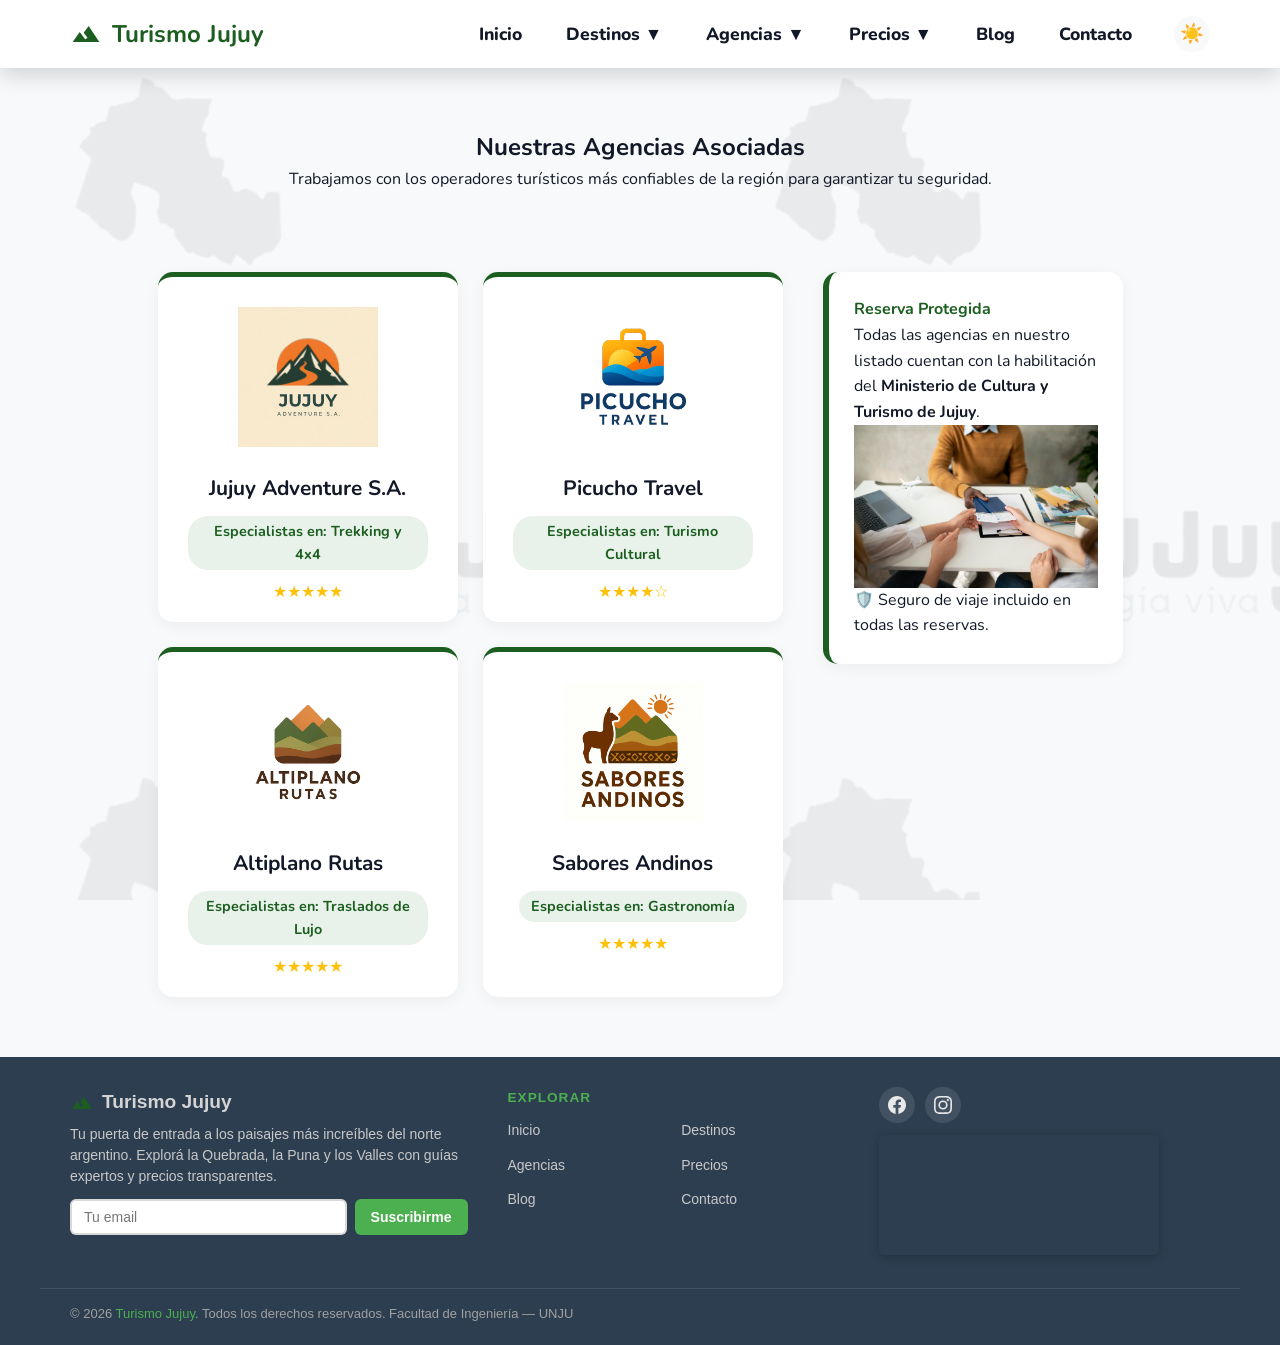
==== agencias.html @ 916a5b22 "Rutas de imagenes corregidas para compatibilidad" ====
<!DOCTYPE html>
<html lang="es">
<head>
    <meta charset="UTF-8">
    <meta name="viewport" content="width=device-width, initial-scale=1.0">
    <title>Turismo | Agencias Aliadas</title>
    <link rel="icon" href="/images/index/logo.png" type="image/png">
    <link rel="stylesheet" href="css/global.css">
    <link rel="stylesheet" href="css/header.css">
    <link rel="stylesheet" href="css/agencias.css"> 
    <link rel="stylesheet" href="css/footer.css">
</head>
<body id="agencias-page">
    <input type="checkbox" id="dark-mode-toggle" class="sr-only">
    <input type="checkbox" id="menu-toggle" class="sr-only menu-toggle-check">
    
    <header class="main-header">
        <div class="header-container">
            <a href="index.html" class="logo">
                <svg viewBox="0 0 24 24" class="logo-svg">
                    <path d="M14 6l-3.75 5 2.85 3.8-1.6 1.2C9.8 13.8 7.3 10.5 7.3 10.5L2 18h20L14 6z"/>
                </svg>
                Turismo Jujuy
            </a>

            <label for="menu-toggle" class="menu-btn" aria-label="Abrir menú">
                <span></span>
                <span></span>
                <span></span>
            </label>

            <nav class="main-nav">
                <ul class="nav-links">
                    <li><a href="index.html">Inicio</a></li>
                    <li class="has-dropdown">
                        <a href="destinos.html">Destinos <span class="arrow">▼</span></a>
                        <div class="mega-menu">
                            <div class="mega-column">
                                <h4>Regiones</h4>
                                <a href="destinos.html#quebrada">Quebrada de Humahuaca</a>
                                <a href="destinos.html#puna">La Puna</a>
                                <a href="destinos.html#yungas">Selva de las Yungas</a>
                                <a href="destinos.html#valles">Valles Templados</a>
                            </div>
                            <div class="mega-column">
                                <h4>Experiencias</h4>
                                <a href="#">Aventura Extrema</a>
                                <a href="#">Cultura y Tradición</a>
                                <a href="#">Gastronomía Local</a>
                            </div>
                            <div class="mega-column mega-img">
                                <a href="destinos.html" aria-label="Ver todos los destinos">
                                    <img src="images/index/purmamarca.webp" alt="Destino destacado: Purmamarca" style="border-radius: var(--radio-chico); width: 100%; height: 140px; object-fit: cover; transition: transform 0.3s ease;">
                                </a>
                            </div>
                        </div>
                    </li>
                    <li class="has-dropdown">
                        <a href="agencias.html">Agencias <span class="arrow">▼</span></a>
                        <div class="mega-menu mega-menu-small">
                            <div class="mega-column"><h4>Por Tipo</h4><a href="agencias.html">Aventura</a><a href="agencias.html">Cultural</a><a href="agencias.html">Gastronómico</a></div>
                            <div class="mega-column"><h4>Servicios</h4><a href="agencias.html">Excursiones</a><a href="agencias.html">Viajes Privados</a><a href="agencias.html">Paquetes</a></div>
                        </div>
                    </li>
                    <li class="has-dropdown">
                        <a href="precios.html">Precios <span class="arrow">▼</span></a>
                        <div class="mega-menu mega-menu-small">
                            <div class="mega-column"><h4>Regiones</h4><a href="precios.html">Quebrada</a><a href="precios.html">Puna</a><a href="precios.html">Yungas</a></div>
                            <div class="mega-column"><h4>Planes</h4><a href="precios.html">Individual</a><a href="precios.html">Grupal</a><a href="precios.html">Premium</a></div>
                        </div>
                    </li>
                    <li><a href="blog.html">Blog</a></li>
                    <li><a href="contacto.html">Contacto</a></li>
                </ul>
                
                <div class="nav-actions">
                    <label for="dark-mode-toggle" class="theme-toggle" aria-label="Cambiar tema oscuro/claro">
                        <span class="icon-sun">☀️</span>
                        <span class="icon-moon">🌙</span>
                    </label>
                </div>
            </nav>
        </div>
    </header>

    <main>
        <section id="intro-agencias">
            <h1>Nuestras Agencias Asociadas</h1>
            <p>Trabajamos con los operadores turísticos más confiables de la región para garantizar tu seguridad.</p>
        </section>

        <section id="directorio-agencias">
            <article class="partner-card">
                <div class="partner-card-inner">
                    <div class="partner-card-front">
                        <div class="partner-logo">
                            <img src="images/agencias/jujuy-adventure.svg" alt="Logo Jujuy Adventure">
                        </div>
                        <div class="partner-info">
                            <h3>Jujuy Adventure S.A.</h3>
                            <p class="specialty">Especialistas en: Trekking y 4x4</p>
                            <div class="rating-estrellas">
                                <span style="--i:1">★</span><span style="--i:2">★</span><span style="--i:3">★</span><span style="--i:4">★</span><span style="--i:5">★</span>
                            </div>
                        </div>
                    </div>
                    <div class="partner-card-back">
                        <h4>Más Detalles</h4>
                        <p>Líderes en expediciones a las Salinas Grandes y el Hornocal con guías expertos.</p>
                        <a href="#" class="boton-detalle">Contactar</a>
                    </div>
                </div>
            </article>

            <article class="partner-card">
                <div class="partner-card-inner">
                    <div class="partner-card-front">
                        <div class="partner-logo">
                            <img src="images/agencias/Picucho-travel.svg" alt="Logo Puna Travel">
                        </div>
                        <div class="partner-info">
                            <h3>Picucho Travel</h3>
                            <p class="specialty">Especialistas en: Turismo Cultural</p>
                            <div class="rating-estrellas">
                                <span style="--i:1">★</span><span style="--i:2">★</span><span style="--i:3">★</span><span style="--i:4">★</span><span style="--i:5">☆</span>
                            </div>
                        </div>
                    </div>
                    <div class="partner-card-back">
                        <h4>Más Detalles</h4>
                        <p>Expertos en recorridos históricos y vivenciales por los pueblos de la Quebrada.</p>
                        <a href="#" class="boton-detalle">Contactar</a>
                    </div>
                </div>
            </article>

            <article class="partner-card">
                <div class="partner-card-inner">
                    <div class="partner-card-front">
                        <div class="partner-logo">
                            <img src="images/agencias/altiplano-rutas.svg" alt="Logo Altiplano Rutas">
                        </div>
                        <div class="partner-info">
                            <h3>Altiplano Rutas</h3>
                            <p class="specialty">Especialistas en: Traslados de Lujo</p>
                            <div class="rating-estrellas">
                                <span style="--i:1">★</span><span style="--i:2">★</span><span style="--i:3">★</span><span style="--i:4">★</span><span style="--i:5">★</span>
                            </div>
                        </div>
                    </div>
                    <div class="partner-card-back">
                        <h4>Más Detalles</h4>
                        <p>Confort y máxima seguridad para viajes de larga distancia y servicios privados.</p>
                        <a href="#" class="boton-detalle">Contactar</a>
                    </div>
                </div>
            </article>

            <article class="partner-card">
                <div class="partner-card-inner">
                    <div class="partner-card-front">
                        <div class="partner-logo">
                            <img src="images/agencias/sabores-andinos.svg" alt="Logo Sabores Andinos">
                        </div>
                        <div class="partner-info">
                            <h3>Sabores Andinos</h3>
                            <p class="specialty">Especialistas en: Gastronomía</p>
                            <div class="rating-estrellas">
                                <span style="--i:1">★</span><span style="--i:2">★</span><span style="--i:3">★</span><span style="--i:4">★</span><span style="--i:5">★</span>
                            </div>
                        </div>
                    </div>
                    <div class="partner-card-back">
                        <h4>Más Detalles</h4>
                        <p>Rutas del vino a gran altura y clases de cocina regional en el corazón de Tilcara.</p>
                        <a href="#" class="boton-detalle">Contactar</a>
                    </div>
                </div>
            </article>
        </section>

        <aside class="garantia-box">
            <h4>Reserva Protegida</h4>
            <p>Todas las agencias en nuestro listado cuentan con la habilitación del <strong>Ministerio de Cultura y Turismo de Jujuy</strong>.</p>
            <img src="images/agencias/seguro.jpg" alt="Seguridad">
            <p>🛡️ Seguro de viaje incluido en todas las reservas.</p>
        </aside>
    </main>

    <footer class="footer-global">
        <div class="footer-container">
            <div class="footer-info">
                <h3 style="display:flex; align-items:center; gap:8px;">
                    <svg viewBox="0 0 24 24" width="24" height="24" style="fill: var(--verde-unju);">
                        <path d="M14 6l-3.75 5 2.85 3.8-1.6 1.2C9.8 13.8 7.3 10.5 7.3 10.5L2 18h20L14 6z" />
                    </svg>
                    Turismo Jujuy
                </h3>
                <p>Tu puerta de entrada a los paisajes más increíbles del norte argentino. Explorá la Quebrada, la Puna y los Valles con guías expertos y precios transparentes.</p>
                <form class="newsletter-form footer-compact-newsletter" action="#" method="post">
                    <input class="footer-compact-input" type="email" placeholder="Tu email" required aria-label="Email para newsletter">
                    <button class="footer-compact-btn" type="submit">Suscribirme</button>
                </form>
            </div>

            <nav class="footer-nav" aria-label="Navegación del footer">
                <h3>Explorar</h3>
                <ul class="footer-compact-links">
                    <li><a href="index.html">Inicio</a></li>
                    <li><a href="destinos.html">Destinos</a></li>
                    <li><a href="agencias.html">Agencias</a></li>
                    <li><a href="precios.html">Precios</a></li>
                    <li><a href="blog.html">Blog</a></li>
                    <li><a href="contacto.html">Contacto</a></li>
                </ul>
            </nav>

            <div class="footer-social">
                <div class="social-links">
                    <a href="#" aria-label="Facebook">
                        <svg viewBox="0 0 24 24" xmlns="http://www.w3.org/2000/svg"><path d="M24 12.073c0-6.627-5.373-12-12-12s-12 5.373-12 12c0 5.99 4.388 10.954 10.125 11.854v-8.385H7.078v-3.47h3.047V9.43c0-3.007 1.792-4.669 4.533-4.669 1.312 0 2.686.235 2.686.235v2.953H15.83c-1.491 0-1.956.925-1.956 1.874v2.25h3.328l-.532 3.47h-2.796v8.385C19.612 23.027 24 18.062 24 12.073z"/></svg>
                    </a>
                    <a href="#" aria-label="Instagram">
                        <svg viewBox="0 0 24 24" xmlns="http://www.w3.org/2000/svg"><path d="M12 2.163c3.204 0 3.584.012 4.85.07 3.252.148 4.771 1.691 4.919 4.919.058 1.265.069 1.645.069 4.849 0 3.205-.012 3.584-.069 4.849-.149 3.225-1.664 4.771-4.919 4.919-1.266.058-1.644.07-4.85.07-3.204 0-3.584-.012-4.849-.07-3.26-.149-4.771-1.699-4.919-4.92-.058-1.265-.07-1.644-.07-4.849 0-3.204.013-3.583.07-4.849.149-3.227 1.664-4.771 4.919-4.919 1.266-.057 1.645-.069 4.849-.069zM12 0C8.741 0 8.333.014 7.053.072 2.695.272.273 2.69.073 7.052.014 8.333 0 8.741 0 12c0 3.259.014 3.668.072 4.948.2 4.358 2.618 6.78 6.98 6.98C8.333 23.986 8.741 24 12 24c3.259 0 3.668-.014 4.948-.072 4.354-.2 6.782-2.618 6.979-6.98.059-1.28.073-1.689.073-4.948 0-3.259-.014-3.667-.072-4.947-.196-4.354-2.617-6.78-6.979-6.98C15.668.014 15.259 0 12 0zm0 5.838a6.162 6.162 0 100 12.324 6.162 6.162 0 000-12.324zM12 16a4 4 0 110-8 4 4 0 010 8zm6.406-11.845a1.44 1.44 0 100 2.881 1.44 1.44 0 000-2.881z"/></svg>
                    </a>
                </div>
                <div class="mapa-google">
                    <iframe src="https://www.google.com/maps/embed?pb=!1m18!1m12!1m3!1d3639.22791650303!2d-65.3082!3d-24.1833!2m3!1f0!2f0!3f0!3m2!1i1024!2i768!4f13.1!3m3!1m2!1s0x0%3A0x0!2zMjTCsDExJzAwLjAiUyA2NcKwMTgnMjkuNSJX!5e0!3m2!1ses!2sar!4v1650000000000" width="280" height="120" style="border:0;" allowfullscreen="" loading="lazy" title="Ubicación Turismo Jujuy"></iframe>
                </div>
            </div>
        </div>

        <div class="footer-bottom">
            <p>© 2026 <a href="index.html">Turismo Jujuy</a>. Todos los derechos reservados. Facultad de Ingeniería — UNJU</p>
        </div>
    </footer>
</body>
</html>
---- css/global.css ----
/* =============================================
   TURISMO TP — global.css
   Reset + Variables CSS + Dark Mode
   ============================================= */

@import url('https://fonts.googleapis.com/css2?family=Nunito:wght@400;600;700;800&display=swap');

/* ---------- RESET CSS ---------- */
*,
*::before,
*::after {
    box-sizing: border-box;
    margin: 0;
    padding: 0;
}

html {
    scroll-behavior: smooth;
}
/*CSS IMAGEN FONDO*/
body::before {
    content: "";
    position: fixed;
    top: 0; left: 0; width: 100%; height: 100%;
    z-index: -1;
    background-image: url('../images/index/fondo.png'); 
    background-repeat: repeat;
    background-size: 700px;
    opacity: 0.3;
    pointer-events: none;
}

body {
    font-family: 'Nunito', 'Segoe UI', Tahoma, Geneva, Verdana, sans-serif;
    font-size: 16px;
    background-color: var(--color-fondo);
    color: var(--color-texto-principal);
    line-height: 1.6;
    -webkit-font-smoothing: antialiased;
    -moz-osx-font-smoothing: grayscale;

    display: flex;
    flex-direction: column;
    min-height: 100vh;
}

body:has(#dark-mode-toggle:checked) {
    --color-fondo: #1a1a2e;
    --color-texto-principal: #e8e8e8;
    --color-blanco: #16213e;
    --verde-unju: #4caf50;
    --blanco: #16213e; /* Forzamos el alias aquí también */
}

main {
    flex: 1;
}

img,
video {
    max-width: 100%;
    height: auto;
    display: block;
}

ul,
ol {
    list-style: none;
}

a {
    text-decoration: none;
    color: inherit;
}

button {
    border: none;
    background: none;
    cursor: pointer;
    font-family: inherit;
}

input,
textarea,
select {
    font-family: inherit;
}

/* ---------- VARIABLES CSS (LIGHT MODE) ---------- */
:root {
    /* Colores principales */
    --color-primario: #1b5e20;
    --color-primario-hover: #2e7d32;
    --color-secundario: #4caf50;
    --color-fondo: #f8f9fa;
    --color-texto-principal: #111827;
    --color-blanco: #ffffff;

    /* Aliases de compatibilidad con código existente */
    --verde-unju: var(--color-primario);
    --verde-hover: var(--color-primario-hover);
    --verde-claro: var(--color-secundario);
    --gris-fondo: var(--color-fondo);
    --blanco: var(--color-blanco);
    --footer-bg: #2c3e50;
    --footer-texto: #e8e8e8;
    --footer-texto-suave: #c8c8c8;
    --footer-titulo: #d4d4d4;
    --footer-muted: #a0a0a0;
    --footer-placeholder: #777;

    /* Sombras y efectos reutilizables */
    --sombra: 0 8px 20px rgba(0, 0, 0, 0.15);
    --sombra-hover: 0 12px 30px rgba(0, 0, 0, 0.2);
    --sombra-input: 0 4px 15px rgba(0, 0, 0, 0.1);

    /* Espaciado base */
    --espaciado-chico: 10px;
    --espaciado-medio: 20px;
    --espaciado-grande: 40px;
    --espaciado-xl: 60px;

    /* Bordes redondeados */
    --radio-chico: 6px;
    --radio-medio: 12px;
    --radio-grande: 15px;

    /* Transiciones */
    --transicion: 0.3s ease;
    --transicion-rapida: 0.2s ease;

    /* Tamaños de fuente */
    --fs-small: 0.875rem;
    --fs-base: 1rem;
    --fs-h3: 1.1rem;
    --fs-h2: 1.5rem;
    --fs-h1: 2rem;
}

/* ---------- CLASE DARK-THEME ---------- */
/* ---------- LÓGICA DE MODO OSCURO (VINCULADA AL CHECKBOX) ---------- */
body:has(#dark-mode-toggle:checked) {
    --color-fondo: #1a1a2e;
    --color-texto-principal: #e8e8e8;
    --color-blanco: #16213e;
    --color-primario: #4caf50;
    --color-primario-hover: #66bb6a;
    /* Actualizamos los aliases para que agencias.css los use */
    --blanco: var(--color-blanco);
    --verde-unju: var(--color-primario);
    --gris-fondo: var(--color-fondo);
}

/* ---------- UTILIDADES GLOBALES ---------- */
.sr-only {
    position: absolute;
    width: 1px;
    height: 1px;
    padding: 0;
    margin: -1px;
    overflow: hidden;
    clip: rect(0, 0, 0, 0);
    white-space: nowrap;
    border: 0;
}

/* Focus visible para accesibilidad */
*:focus-visible {
    outline: 3px solid var(--color-secundario);
    outline-offset: 2px;
}

/* Placeholder global */
::placeholder {
    color: #999;
    opacity: 1;
}
---- css/header.css ----
/* =============================================
   TURISMO TP — header.css
   Mega-Menú, Modo Oscuro CSS-only y Navegación
   ============================================= */

.main-header {
    background-color: var(--blanco);
    box-shadow: var(--sombra);
    position: sticky;
    top: 0;
    z-index: 1000;
    transition: background-color var(--transicion), color var(--transicion);
}

.header-container {
    max-width: 1200px;
    margin: 0 auto;
    padding: 15px 30px;
    display: flex;
    justify-content: space-between;
    align-items: center;
}

.logo {
    display: flex;
    align-items: center;
    gap: 10px;
    font-size: 1.5rem;
    font-weight: bold;
    color: var(--verde-unju);
    text-decoration: none;
}

.logo-svg {
    width: 32px;
    height: 32px;
    fill: var(--verde-unju);
    transition: transform 0.3s ease;
}

/* Transición SVG requerida por consigna */
.logo:hover .logo-svg {
    transform: rotate(15deg) scale(1.1); 
}

.main-nav {
    display: flex;
    align-items: center;
    gap: 30px;
}

.nav-links {
    display: flex;
    gap: 20px;
    align-items: center;
    margin: 0;
    padding: 0;
    list-style: none;
}

.nav-links li {
    position: relative;
}

.nav-links a {
    text-decoration: none;
    font-weight: 800; /* Extra bold para Nunito */
    font-size: 1.1rem; /* Más grande */
    padding: 8px 12px;
    border-radius: var(--radio-chico);
    transition: color 0.3s, background-color 0.3s;
    color: var(--color-texto-principal);
}

.nav-links a:hover {
    background-color: var(--gris-fondo);
    color: var(--verde-unju);
}

/* ================= MEGA MENU (CSS ONLY) ================= */
.has-dropdown:hover .mega-menu {
    opacity: 1;
    visibility: visible;
    transform: translateY(0);
}

.mega-menu {
    position: absolute;
    top: 100%;
    left: -100px;
    width: 500px;
    background: var(--blanco);
    box-shadow: 0 10px 30px rgba(0,0,0,0.1);
    border-radius: var(--radio-medio);
    padding: 25px;
    display: grid;
    grid-template-columns: 1fr 1fr 1.2fr;
    gap: 20px;
    opacity: 0;
    visibility: hidden;
    transform: translateY(15px);
    transition: all 0.3s ease;
    z-index: 1100;
}

.mega-column h4 {
    color: var(--verde-unju);
    margin-bottom: 12px;
    font-size: 1rem;
    border-bottom: 2px solid var(--verde-claro);
    padding-bottom: 5px;
    margin-top: 0;
}

.mega-column a {
    display: block;
    padding: 8px 0;
    font-size: 0.9rem;
    border-radius: 0;
    color: var(--color-texto-principal);
    font-weight: 500;
}

.mega-column a:hover {
    background: transparent;
    color: var(--verde-unju);
    padding-left: 8px; /* Micro animación en enlace (Consigna) */
}

.mega-img img {
    border-radius: var(--radio-chico);
    width: 100%;
    height: 100%;
    object-fit: cover;
    box-shadow: 0 4px 10px rgba(0,0,0,0.1);
}

/* Mega menú más chico para Agencias y Precios */
.mega-menu-small {
    width: 340px;
    grid-template-columns: 1fr 1fr;
    left: -50px;
}

/* ================= DARK MODE TOGGLE (CSS ONLY) ================= */
.theme-toggle {
    cursor: pointer;
    font-size: 1.2rem;
    padding: 5px;
    border-radius: 50%;
    background: var(--gris-fondo);
    display: inline-flex;
    justify-content: center;
    align-items: center;
    width: 36px; 
    height: 36px;
    user-select: none;
    transition: transform var(--transicion-rapida);
}

.theme-toggle:hover {
    transform: scale(1.1);
}

/* Lógica de cambio de ícono interactivo puramente con CSS */
.icon-moon { display: none; }

/* El truco mágico: Si el checkbox oculto arriba del body está marcado, aplicamos estilos a TODO el documento */
:root:has(#dark-mode-toggle:checked) .icon-sun { display: none; }
:root:has(#dark-mode-toggle:checked) .icon-moon { display: inline; }

/* Reglas Globales de Modo Oscuro activadas por checkbox (Sin JS) */
:root:has(#dark-mode-toggle:checked) {
    --color-fondo: #1a1a2e;
    --color-texto-principal: #e8e8e8;
    --color-blanco: #16213e;
    --color-primario: #2e7d32;
    --color-primario-hover: #4caf50;
    --verde-unju: #2e7d32;
    --verde-claro: #4caf50;
    --gris-fondo: #16213e;
    --footer-bg: #0f0f23;
    --footer-texto: #d0d0d0;
    --footer-texto-suave: #b0b0b0;
    --footer-titulo: #c0c0c0;
    --footer-muted: #888;
    --footer-placeholder: #666;
}

:root:has(#dark-mode-toggle:checked) body {
    background-color: var(--color-fondo);
    color: var(--color-texto-principal);
}

/* ================= HAMBURGUER MENU MOBILE (CSS ONLY) ================= */
.menu-btn {
    display: none;
    flex-direction: column;
    gap: 5px;
    cursor: pointer;
    padding: 10px;
}

.menu-btn span {
    width: 25px;
    height: 3px;
    background: var(--verde-unju);
    transition: 0.3s;
}

@media (max-width: 900px) {
    .menu-btn { display: flex; }
    
    .main-nav {
        position: absolute;
        top: 100%;
        left: 0;
        width: 100%;
        background: var(--blanco);
        flex-direction: column;
        align-items: flex-start;
        padding: 0;
        max-height: 0; /* Oculto con height 0 */
        overflow: hidden;
        transition: max-height 0.4s ease;
        box-shadow: var(--sombra);
    }
    
    /* Toggle Mobile interactivo (CSS ONLY) */
    .menu-toggle-check:checked ~ .main-header .main-nav {
        max-height: 800px;
        padding: 20px;
    }
    
    .nav-links {
        flex-direction: column;
        align-items: flex-start;
        width: 100%;
        gap: 10px;
    }
    
    .nav-links li { width: 100%; }
    
    .mega-menu {
        position: static;
        width: 100%;
        grid-template-columns: 1fr;
        opacity: 1; visibility: visible;
        transform: none; box-shadow: none;
        display: none;
    }
    
    .has-dropdown:hover .mega-menu {
        display: grid;
    }
    
    /* Animación del ícono hamburguesa (CSS ONLY) */
    .menu-toggle-check:checked ~ .main-header .menu-btn span:nth-child(1) { transform: translateY(8px) rotate(45deg); }
    .menu-toggle-check:checked ~ .main-header .menu-btn span:nth-child(2) { opacity: 0; }
    .menu-toggle-check:checked ~ .main-header .menu-btn span:nth-child(3) { transform: translateY(-8px) rotate(-45deg); }
}
---- css/agencias.css ----
/* --- Estructura Principal --- */
main {
    max-width: 1200px;
    margin: 40px auto;
    padding: 20px;
    display: grid;
    grid-template-columns: 1fr 300px; 
    gap: 40px;
    align-items: start;
}

#intro-agencias {
    grid-column: 1 / -1; 
    text-align: center;
    margin-bottom: 40px;
}

#intro-agencias h2 {
    color: var(--verde-unju);
    font-size: 2.2rem;
    margin-bottom: 10px;
}

#directorio-agencias {
    display: grid;
    grid-template-columns: repeat(2, 1fr); 
    gap: 25px;
}

/* --- Tarjetas con Flip --- */
.partner-card {
    background: transparent;
    perspective: 1000px;
    height: 350px;
    width: 300px; /* Ajustado para que no se comprima */
    border: none;
    position: relative;
}

.partner-card-inner {
    position: relative;
    width: 100%;
    height: 100%;
    transition: transform 0.6s cubic-bezier(0.175, 0.885, 0.32, 1.275);
    transform-style: preserve-3d;
}

.partner-card:hover .partner-card-inner {
    transform: rotateY(180deg);
}

.partner-card-front, .partner-card-back {
    position: absolute;
    width: 100%;
    height: 100%;
    -webkit-backface-visibility: hidden;
    backface-visibility: hidden;
    border-radius: 15px;
    padding: 30px;
    display: flex;
    flex-direction: column;
    align-items: center;
    text-align: center;
    box-shadow: 0 4px 15px rgba(0,0,0,0.05);
}

.partner-card-front {
    background: var(--blanco);
    border-top: 5px solid var(--verde-unju);
    color: var(--color-texto-principal);
}

.partner-card-back {
    background: var(--verde-unju);
    color: white;
    transform: rotateY(180deg);
    justify-content: center;
}

.partner-logo img {
    max-width: 140px;
    height: auto;
    margin-bottom: 15px;
}

.partner-info h3 {
    margin: 10px 0;
    font-size: 1.3rem;
    color: var(--color-texto-principal); /* Variable en lugar de #222 */
}

.specialty {
    color: var(--verde-unju);
    font-weight: bold;
    font-size: 0.9rem;
    background: rgba(46, 125, 50, 0.1); /* Fondo dinámico */
    padding: 4px 12px;
    border-radius: 20px;
    margin-bottom: 10px;
}

.rating-estrellas {
    color: #ffc107;
    margin-bottom: 15px;
}

.partner-info p:last-child {
    font-size: 0.9rem;
    color: var(--color-texto-principal); /* Variable en lugar de #666 */
    opacity: 0.8;
}

/* --- Aside (Reserva Protegida) --- */
.garantia-box {
    background: var(--blanco);
    color: var(--color-texto-principal);
    padding: 25px;
    border-radius: 15px;
    box-shadow: 0 4px 15px rgba(0,0,0,0.05);
    border-left: 6px solid var(--verde-unju);
}

.garantia-box h4 {
    color: var(--verde-unju);
}

.garantia-box p {
    color: inherit; /* Hereda de la caja */
}

/* --- Botón Contactar --- */
.boton-detalle {
    background: #ffffff;
    color: var(--color-primario);
    padding: 12px 28px;
    border-radius: 50px;
    font-weight: 800;
    box-shadow: 0 4px 15px rgba(0, 0, 0, 0.2);
}

/* --- Responsivo --- */
@media (max-width: 950px) {
    main { grid-template-columns: 1fr; }
    #directorio-agencias { grid-template-columns: repeat(2, 1fr); }
}

@media (max-width: 650px) {
    #directorio-agencias { grid-template-columns: 1fr; }
    .partner-card { height: 320px; }
}
---- css/footer.css ----
/* =============================================
   TURISMO TP — footer.css
   Rediseño COMPACTO horizontal
   ============================================= */

/* ---------- FOOTER GLOBAL (COMPACTO) ---------- */
.footer-global {
    background-color: var(--footer-bg);
    color: var(--footer-texto);
    padding: 30px 0 20px;
    font-family: 'Segoe UI', sans-serif;
    box-sizing: border-box;
    width: 100%;
}

.footer-global p,
.footer-global span,
.footer-global li {
    color: var(--footer-texto);
    font-size: 14px;
}

.footer-global a {
    color: var(--footer-texto);
    font-size: 14px;
    transition: color var(--transicion-rapida);
}

.footer-global a:hover {
    color: var(--color-secundario);
}

.footer-container {
    max-width: 1200px;
    margin: 0 auto;
    padding: 0 30px;
    display: grid;
    grid-template-columns: 1.2fr 1fr 1fr;
    gap: 40px;
    align-items: start;
}

/* ---------- COLUMNA 1: INFO + NEWSLETTER ---------- */
.footer-info h3 {
    font-size: 1.2rem;
    margin-bottom: 6px;
    color: var(--footer-titulo);
}

.footer-info p {
    font-size: 14px;
    line-height: 1.5;
    margin-bottom: 12px;
    color: var(--footer-texto-suave);
}

/* Newsletter INLINE - compacta */
.footer-compact-newsletter {
    display: flex;
    flex-direction: row;
    gap: 8px;
    flex-wrap: nowrap;
}

.footer-compact-input {
    flex: 1;
    min-width: 0;
    padding: 8px 12px;
    border: 2px solid rgba(0, 0, 0, 0.15);
    border-radius: var(--radio-chico);
    background-color: #ffffff;
    color: #1a1a2e;
    font-size: 14px;
    font-family: inherit;
    transition: border-color var(--transicion), box-shadow var(--transicion);
    box-sizing: border-box;
}

.footer-compact-input::placeholder {
    color: var(--footer-placeholder);
}

.footer-compact-input:focus {
    outline: none;
    border-color: var(--color-secundario);
    box-shadow: 0 0 0 2px rgba(76, 175, 80, 0.2);
}

.footer-compact-btn {
    padding: 8px 16px;
    background-color: var(--color-secundario);
    color: var(--color-blanco);
    border: none;
    border-radius: var(--radio-chico);
    font-weight: bold;
    font-size: 14px;
    font-family: inherit;
    cursor: pointer;
    white-space: nowrap;
    transition: background-color var(--transicion-rapida), transform var(--transicion-rapida);
}

.footer-compact-btn:hover {
    background-color: var(--color-primario-hover);
    transform: translateY(-1px);
}

.footer-compact-btn:active {
    transform: translateY(0);
}

/* ---------- COLUMNA 2: NAVEGACIÓN (2 SUB-COLUMNAS) ---------- */
.footer-nav h3,
.footer-social h3 {
    font-size: 0.85rem;
    margin-bottom: 10px;
    color: var(--color-secundario);
    text-transform: uppercase;
    letter-spacing: 1px;
}

.footer-compact-links {
    display: grid;
    grid-template-columns: 1fr 1fr;
    gap: 6px 16px;
    list-style: none;
    padding: 0;
    margin: 0;
}

.footer-compact-links li {
    margin-bottom: 6px;
}

.footer-compact-links li a {
    color: var(--footer-texto-suave);
    font-size: 14px;
    transition: color var(--transicion-rapida);
    display: inline-block;
}

.footer-compact-links li a:hover {
    color: var(--color-secundario);
}

/* ---------- COLUMNA 3: REDES + MAPA (COMPACTO) ---------- */
.footer-social {
    display: flex;
    flex-direction: column;
    gap: 12px;
}

.social-links {
    display: flex;
    gap: 10px;
    align-items: center;
}

.social-links a {
    display: flex;
    align-items: center;
    justify-content: center;
    width: 36px;
    height: 36px;
    background: rgba(255, 255, 255, 0.1);
    border-radius: 50%;
    transition: background var(--transicion), transform 0.2s;
}

.social-links a:hover {
    background: var(--color-secundario);
    transform: translateY(-2px);
}

.social-links svg {
    width: 18px;
    height: 18px;
    fill: var(--footer-texto);
    transition: fill var(--transicion-rapida);
}

.social-links a:hover svg {
    fill: var(--footer-texto);
}

.mapa-google iframe {
    width: 100%;
    max-width: 280px;
    height: 120px;
    border-radius: 6px;
    border: 2px solid rgba(255, 255, 255, 0.15);
    box-shadow: 0 2px 10px rgba(0, 0, 0, 0.2);
}

/* ---------- FOOTER BOTTOM (COMPACTO) ---------- */
.footer-bottom {
    max-width: 1200px;
    margin: 25px auto 0;
    padding: 15px 30px 0;
    border-top: 1px solid rgba(255, 255, 255, 0.1);
    display: flex;
    justify-content: space-between;
    align-items: center;
    flex-wrap: wrap;
    gap: 10px;
}

.footer-bottom p {
    font-size: 13px;
    color: var(--footer-muted);
    margin: 0;
}

.footer-bottom a {
    font-size: 13px;
    color: var(--color-secundario);
    text-decoration: none;
}

.footer-bottom a:hover {
    text-decoration: underline;
}

/* ---------- RESPONSIVE ---------- */
@media (max-width: 900px) {
    .footer-container {
        grid-template-columns: 1fr 1fr;
        gap: 30px;
    }

    .footer-info {
        grid-column: 1 / -1;
    }
}

@media (max-width: 600px) {
    .footer-global {
        padding: 25px 0 15px;
    }

    .footer-container {
        grid-template-columns: 1fr;
        gap: 25px;
        padding: 0 20px;
    }

    .footer-info h2 {
        font-size: 1.1rem;
    }

    .footer-compact-newsletter {
        flex-direction: column;
    }

    .footer-compact-input {
        min-width: 100%;
    }

    .footer-compact-btn {
        width: 100%;
    }

    .social-links {
        justify-content: center;
    }

    .mapa-google iframe {
        max-width: 100%;
        height: 140px;
    }

    .footer-bottom {
        flex-direction: column;
        text-align: center;
        padding: 15px 20px 0;
    }
}
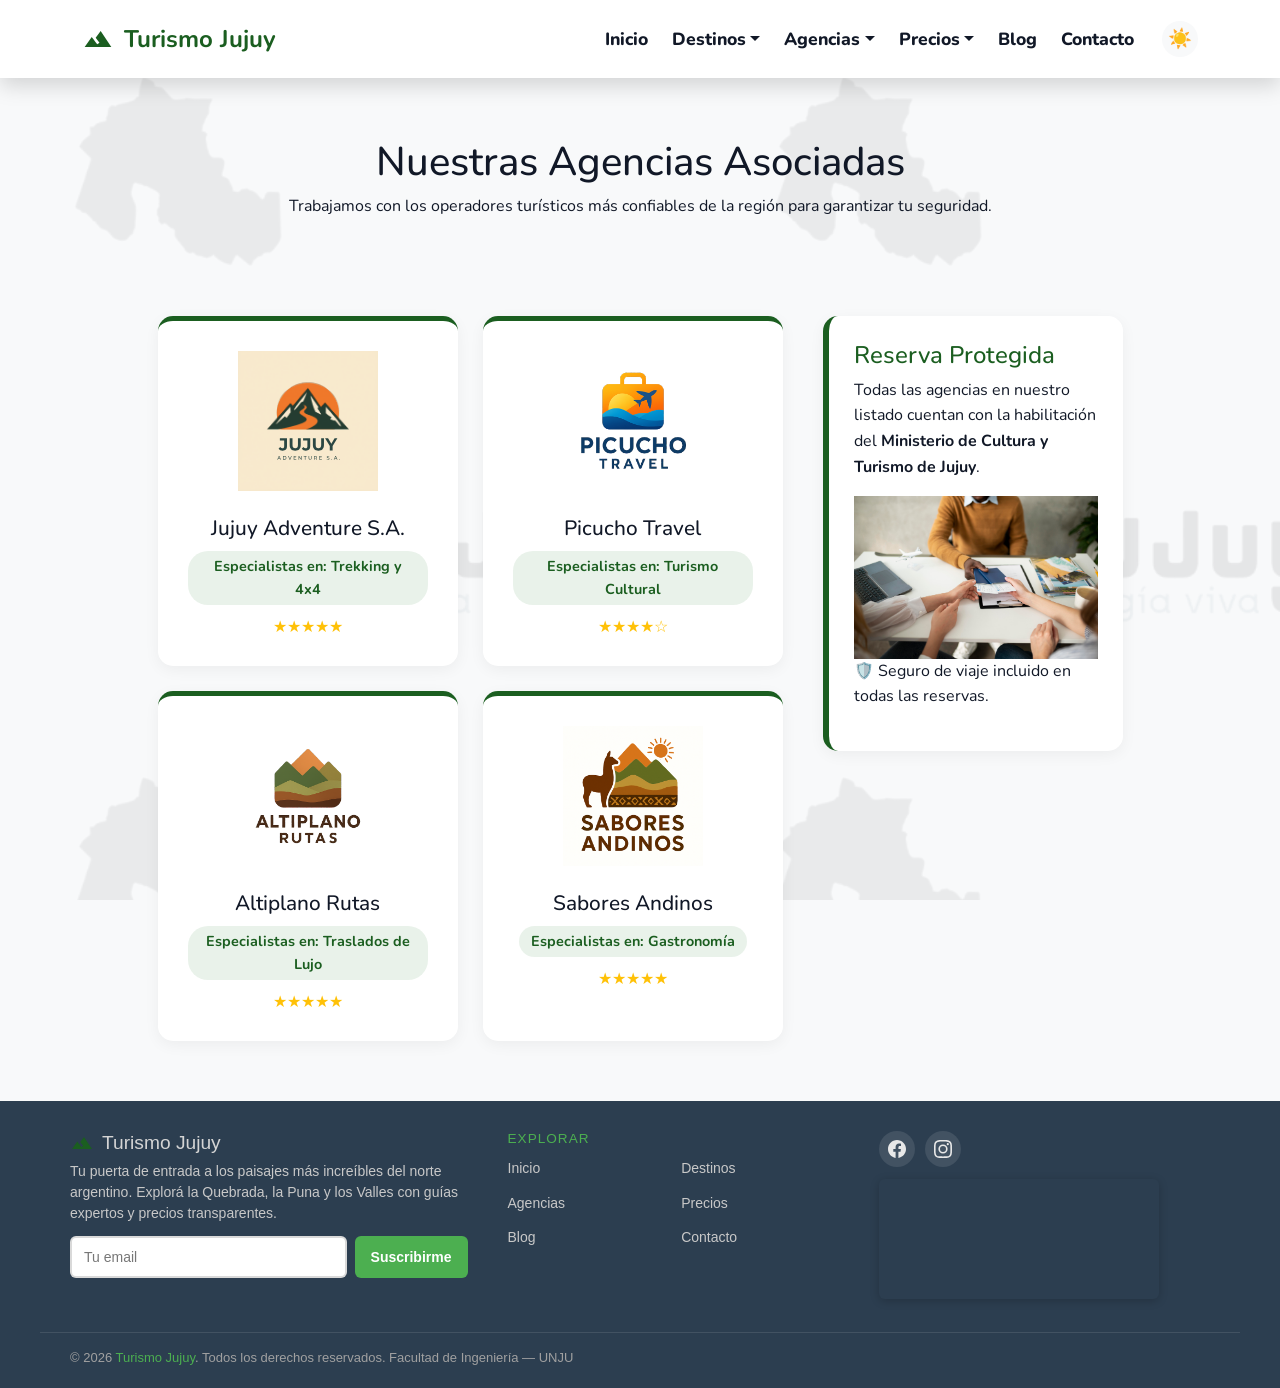
==== commit a0aac1f6: "Tarea 0 - Config base Bootstrap 5, jQuery 3.7, Font Awesome 6, navbar Bootstrap" ====
--- a/agencias.html
+++ b/agencias.html
@@ -4,83 +4,87 @@
     <meta charset="UTF-8">
     <meta name="viewport" content="width=device-width, initial-scale=1.0">
     <title>Turismo | Agencias Aliadas</title>
-    <link rel="icon" href="/images/index/logo.png" type="image/png">
+    <link rel="icon" href="images/index/logo.png" type="image/png">
+    <!-- Bootstrap CSS -->
+    <link href="https://cdn.jsdelivr.net/npm/bootstrap@5.3.3/dist/css/bootstrap.min.css" rel="stylesheet">
+    <!-- Font Awesome -->
+    <link rel="stylesheet" href="https://cdnjs.cloudflare.com/ajax/libs/font-awesome/6.5.0/css/all.min.css">
+    <!-- CSS propios -->
     <link rel="stylesheet" href="css/global.css">
     <link rel="stylesheet" href="css/header.css">
-    <link rel="stylesheet" href="css/agencias.css"> 
+    <link rel="stylesheet" href="css/agencias.css">
     <link rel="stylesheet" href="css/footer.css">
+    <link rel="stylesheet" href="css/sprites.css">
 </head>
 <body id="agencias-page">
     <input type="checkbox" id="dark-mode-toggle" class="sr-only">
-    <input type="checkbox" id="menu-toggle" class="sr-only menu-toggle-check">
     
     <header class="main-header">
-        <div class="header-container">
-            <a href="index.html" class="logo">
-                <svg viewBox="0 0 24 24" class="logo-svg">
-                    <path d="M14 6l-3.75 5 2.85 3.8-1.6 1.2C9.8 13.8 7.3 10.5 7.3 10.5L2 18h20L14 6z"/>
-                </svg>
-                Turismo Jujuy
-            </a>
-
-            <label for="menu-toggle" class="menu-btn" aria-label="Abrir menú">
-                <span></span>
-                <span></span>
-                <span></span>
-            </label>
-
-            <nav class="main-nav">
-                <ul class="nav-links">
-                    <li><a href="index.html">Inicio</a></li>
-                    <li class="has-dropdown">
-                        <a href="destinos.html">Destinos <span class="arrow">▼</span></a>
-                        <div class="mega-menu">
-                            <div class="mega-column">
-                                <h4>Regiones</h4>
-                                <a href="destinos.html#quebrada">Quebrada de Humahuaca</a>
-                                <a href="destinos.html#puna">La Puna</a>
-                                <a href="destinos.html#yungas">Selva de las Yungas</a>
-                                <a href="destinos.html#valles">Valles Templados</a>
-                            </div>
-                            <div class="mega-column">
-                                <h4>Experiencias</h4>
-                                <a href="#">Aventura Extrema</a>
-                                <a href="#">Cultura y Tradición</a>
-                                <a href="#">Gastronomía Local</a>
-                            </div>
-                            <div class="mega-column mega-img">
-                                <a href="destinos.html" aria-label="Ver todos los destinos">
-                                    <img src="images/index/purmamarca.webp" alt="Destino destacado: Purmamarca" style="border-radius: var(--radio-chico); width: 100%; height: 140px; object-fit: cover; transition: transform 0.3s ease;">
-                                </a>
-                            </div>
-                        </div>
-                    </li>
-                    <li class="has-dropdown">
-                        <a href="agencias.html">Agencias <span class="arrow">▼</span></a>
-                        <div class="mega-menu mega-menu-small">
-                            <div class="mega-column"><h4>Por Tipo</h4><a href="agencias.html">Aventura</a><a href="agencias.html">Cultural</a><a href="agencias.html">Gastronómico</a></div>
-                            <div class="mega-column"><h4>Servicios</h4><a href="agencias.html">Excursiones</a><a href="agencias.html">Viajes Privados</a><a href="agencias.html">Paquetes</a></div>
-                        </div>
-                    </li>
-                    <li class="has-dropdown">
-                        <a href="precios.html">Precios <span class="arrow">▼</span></a>
-                        <div class="mega-menu mega-menu-small">
-                            <div class="mega-column"><h4>Regiones</h4><a href="precios.html">Quebrada</a><a href="precios.html">Puna</a><a href="precios.html">Yungas</a></div>
-                            <div class="mega-column"><h4>Planes</h4><a href="precios.html">Individual</a><a href="precios.html">Grupal</a><a href="precios.html">Premium</a></div>
-                        </div>
-                    </li>
-                    <li><a href="blog.html">Blog</a></li>
-                    <li><a href="contacto.html">Contacto</a></li>
-                </ul>
-                
-                <div class="nav-actions">
-                    <label for="dark-mode-toggle" class="theme-toggle" aria-label="Cambiar tema oscuro/claro">
-                        <span class="icon-sun">☀️</span>
-                        <span class="icon-moon">🌙</span>
-                    </label>
-                </div>
-            </nav>
-        </div>
+        <nav class="navbar navbar-expand-lg">
+            <div class="container">
+                <a href="index.html" class="navbar-brand logo">
+                    <svg viewBox="0 0 24 24" class="logo-svg">
+                        <path d="M14 6l-3.75 5 2.85 3.8-1.6 1.2C9.8 13.8 7.3 10.5 7.3 10.5L2 18h20L14 6z"/>
+                    </svg>
+                    Turismo Jujuy
+                </a>
+
+                <button class="navbar-toggler" type="button" data-bs-toggle="collapse" data-bs-target="#navbarMain" aria-controls="navbarMain" aria-expanded="false" aria-label="Abrir menú">
+                    <span class="navbar-toggler-icon"></span>
+                </button>
+
+                <div class="collapse navbar-collapse" id="navbarMain">
+                    <ul class="navbar-nav ms-auto">
+                        <li class="nav-item"><a class="nav-link" href="index.html">Inicio</a></li>
+                        <li class="nav-item dropdown">
+                            <a class="nav-link dropdown-toggle" href="destinos.html" role="button" data-bs-toggle="dropdown" aria-expanded="false">Destinos</a>
+                            <div class="dropdown-menu mega-menu">
+                                <div class="mega-column">
+                                    <h4>Regiones</h4>
+                                    <a class="dropdown-item" href="destinos.html#quebrada">Quebrada de Humahuaca</a>
+                                    <a class="dropdown-item" href="destinos.html#puna">La Puna</a>
+                                    <a class="dropdown-item" href="destinos.html#yungas">Selva de las Yungas</a>
+                                    <a class="dropdown-item" href="destinos.html#valles">Valles Templados</a>
+                                </div>
+                                <div class="mega-column">
+                                    <h4>Experiencias</h4>
+                                    <a class="dropdown-item" href="#">Aventura Extrema</a>
+                                    <a class="dropdown-item" href="#">Cultura y Tradición</a>
+                                    <a class="dropdown-item" href="#">Gastronomía Local</a>
+                                </div>
+                                <div class="mega-column mega-img">
+                                    <a href="destinos.html" aria-label="Ver todos los destinos">
+                                        <img src="images/index/purmamarca.webp" alt="Destino destacado: Purmamarca">
+                                    </a>
+                                </div>
+                            </div>
+                        </li>
+                        <li class="nav-item dropdown">
+                            <a class="nav-link dropdown-toggle" href="agencias.html" role="button" data-bs-toggle="dropdown" aria-expanded="false">Agencias</a>
+                            <div class="dropdown-menu mega-menu mega-menu-small">
+                                <div class="mega-column"><h4>Por Tipo</h4><a class="dropdown-item" href="agencias.html">Aventura</a><a class="dropdown-item" href="agencias.html">Cultural</a><a class="dropdown-item" href="agencias.html">Gastronómico</a></div>
+                                <div class="mega-column"><h4>Servicios</h4><a class="dropdown-item" href="agencias.html">Excursiones</a><a class="dropdown-item" href="agencias.html">Viajes Privados</a><a class="dropdown-item" href="agencias.html">Paquetes</a></div>
+                            </div>
+                        </li>
+                        <li class="nav-item dropdown">
+                            <a class="nav-link dropdown-toggle" href="precios.html" role="button" data-bs-toggle="dropdown" aria-expanded="false">Precios</a>
+                            <div class="dropdown-menu mega-menu mega-menu-small">
+                                <div class="mega-column"><h4>Regiones</h4><a class="dropdown-item" href="precios.html">Quebrada</a><a class="dropdown-item" href="precios.html">Puna</a><a class="dropdown-item" href="precios.html">Yungas</a></div>
+                                <div class="mega-column"><h4>Planes</h4><a class="dropdown-item" href="precios.html">Individual</a><a class="dropdown-item" href="precios.html">Grupal</a><a class="dropdown-item" href="precios.html">Premium</a></div>
+                            </div>
+                        </li>
+                        <li class="nav-item"><a class="nav-link" href="blog.html">Blog</a></li>
+                        <li class="nav-item"><a class="nav-link" href="contacto.html">Contacto</a></li>
+                    </ul>
+                    <div class="nav-actions ms-3">
+                        <label for="dark-mode-toggle" class="theme-toggle" aria-label="Cambiar tema oscuro/claro">
+                            <span class="icon-sun">☀️</span>
+                            <span class="icon-moon">🌙</span>
+                        </label>
+                    </div>
+                </div>
+            </div>
+        </nav>
     </header>
 
     <main>
@@ -107,11 +111,10 @@
                     <div class="partner-card-back">
                         <h4>Más Detalles</h4>
                         <p>Líderes en expediciones a las Salinas Grandes y el Hornocal con guías expertos.</p>
-                        <a href="#" class="boton-detalle">Contactar</a>
-                    </div>
-                </div>
-            </article>
-
+                        <a href="contacto.html" class="boton-detalle">Contactar</a>
+                    </div>
+                </div>
+            </article>
             <article class="partner-card">
                 <div class="partner-card-inner">
                     <div class="partner-card-front">
@@ -234,5 +237,10 @@
             <p>© 2026 <a href="index.html">Turismo Jujuy</a>. Todos los derechos reservados. Facultad de Ingeniería — UNJU</p>
         </div>
     </footer>
+
+    <!-- jQuery -->
+    <script src="https://code.jquery.com/jquery-3.7.1.min.js"></script>
+    <!-- Bootstrap JS -->
+    <script src="https://cdn.jsdelivr.net/npm/bootstrap@5.3.3/dist/js/bootstrap.bundle.min.js"></script>
 </body>
 </html>
--- a/css/global.css
+++ b/css/global.css
@@ -44,13 +44,6 @@
     min-height: 100vh;
 }
 
-body:has(#dark-mode-toggle:checked) {
-    --color-fondo: #1a1a2e;
-    --color-texto-principal: #e8e8e8;
-    --color-blanco: #16213e;
-    --verde-unju: #4caf50;
-    --blanco: #16213e; /* Forzamos el alias aquí también */
-}
 
 main {
     flex: 1;
@@ -137,19 +130,6 @@
     --fs-h1: 2rem;
 }
 
-/* ---------- CLASE DARK-THEME ---------- */
-/* ---------- LÓGICA DE MODO OSCURO (VINCULADA AL CHECKBOX) ---------- */
-body:has(#dark-mode-toggle:checked) {
-    --color-fondo: #1a1a2e;
-    --color-texto-principal: #e8e8e8;
-    --color-blanco: #16213e;
-    --color-primario: #4caf50;
-    --color-primario-hover: #66bb6a;
-    /* Actualizamos los aliases para que agencias.css los use */
-    --blanco: var(--color-blanco);
-    --verde-unju: var(--color-primario);
-    --gris-fondo: var(--color-fondo);
-}
 
 /* ---------- UTILIDADES GLOBALES ---------- */
 .sr-only {
--- a/css/agencias.css
+++ b/css/agencias.css
@@ -137,14 +137,33 @@
     font-weight: 800;
     box-shadow: 0 4px 15px rgba(0, 0, 0, 0.2);
 }
+/*Responsividad*/
 
-/* --- Responsivo --- */
 @media (max-width: 950px) {
-    main { grid-template-columns: 1fr; }
-    #directorio-agencias { grid-template-columns: repeat(2, 1fr); }
-}
+    main { 
+        display: flex;
+        flex-direction: column; 
+        padding: 15px;
+    }
 
-@media (max-width: 650px) {
-    #directorio-agencias { grid-template-columns: 1fr; }
-    .partner-card { height: 320px; }
+    #intro-agencias {
+        order: 1; /* El título primero */
+    }
+    #directorio-agencias {
+        order: 2; /* Las tarjetas de agencias segundo */
+        grid-template-columns: repeat(auto-fit, minmax(280px, 1fr));
+        width: 100%;
+        justify-items: center;
+    }
+
+    .garantia-box {
+        order: 3; /* El Aside ahora bajará al final de todo */
+        width: 100%;
+        margin-top: 20px;
+    }
+
+    .partner-card {
+        width: 100%;
+        max-width: 320px; /* Evita que se estiren demasiado */
+    }
 }
--- a/css/sprites.css
+++ b/css/sprites.css
@@ -0,0 +1,22 @@
+/* =============================================
+   TURISMO TP — sprites.css
+   Sprite CSS para iconos de redes sociales
+   (Completado en Tarea 8)
+   ============================================= */
+
+/* Clase base para iconos sprite */
+.social-icon {
+    display: inline-block;
+    width: 32px;
+    height: 32px;
+    background-image: url('../images/sprites/social-sprite.png');
+    background-repeat: no-repeat;
+    background-size: auto;
+}
+
+/* Posiciones individuales — Completar en Tarea 8 con la imagen real */
+/*
+.icon-facebook  { background-position: 0 0; }
+.icon-instagram { background-position: -32px 0; }
+.icon-twitter   { background-position: -64px 0; }
+*/
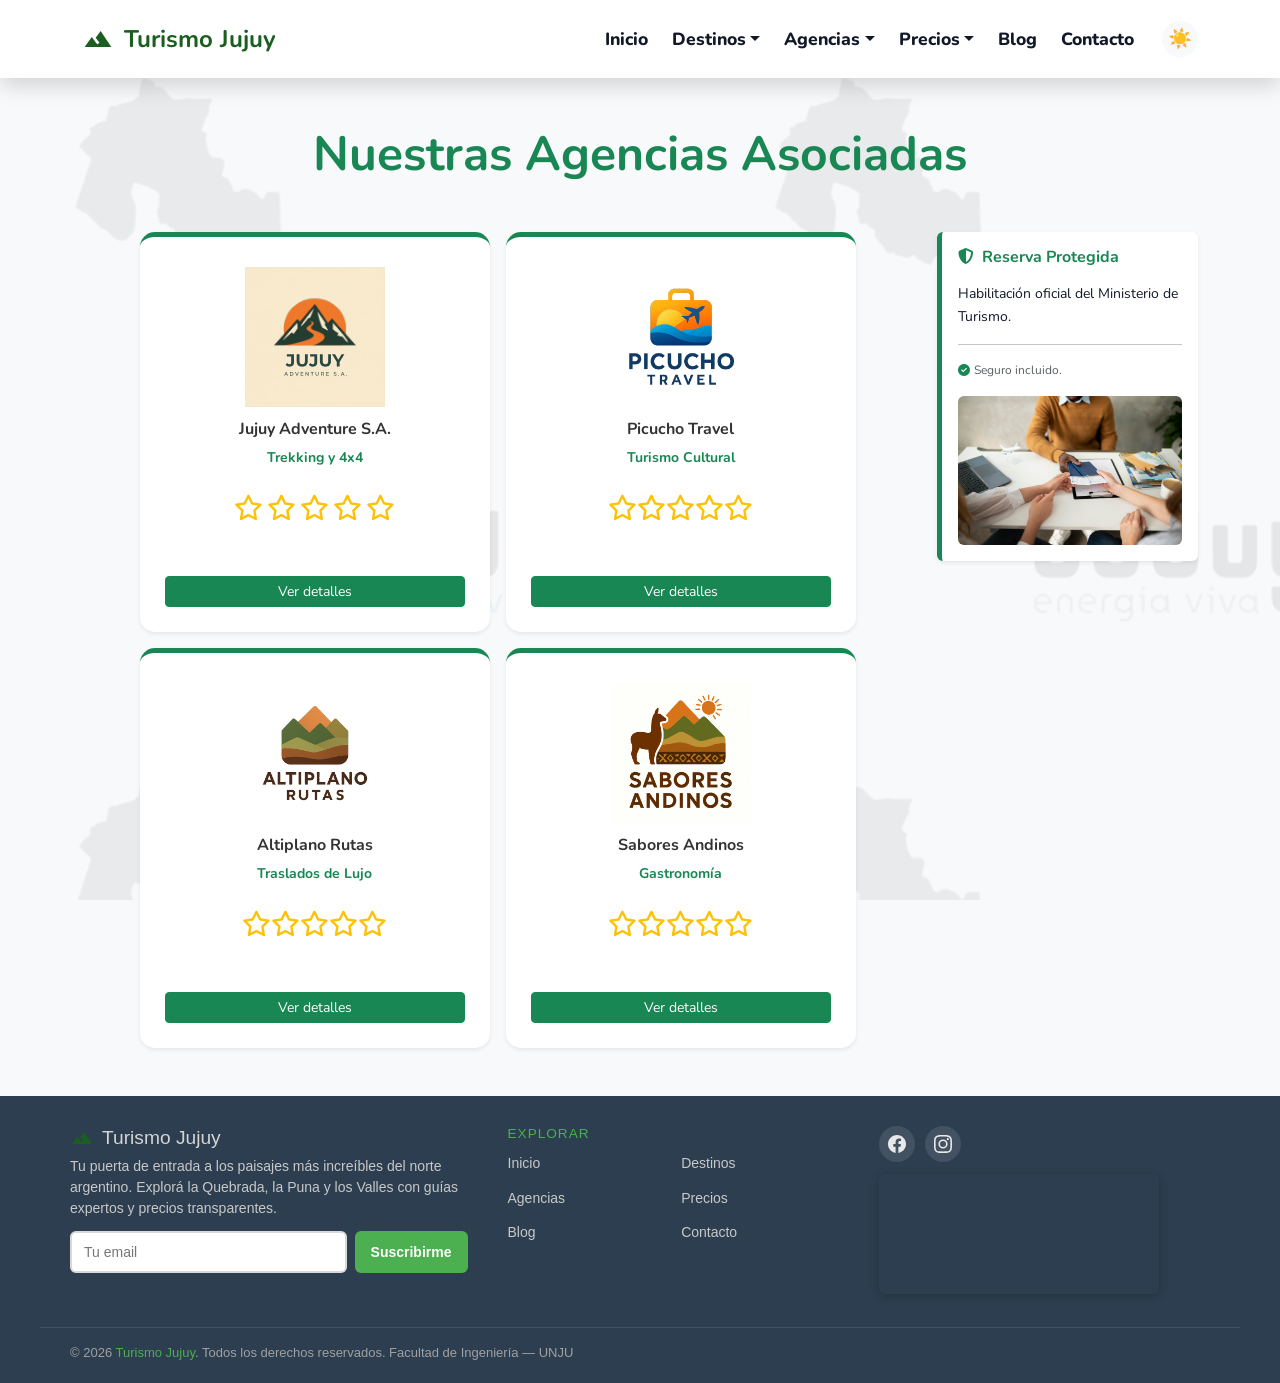
==== commit d21af932: "Punto 3 realizado: Agencias de viajes." ====
--- a/agencias.html
+++ b/agencias.html
@@ -87,108 +87,145 @@
         </nav>
     </header>
 
-    <main>
-        <section id="intro-agencias">
-            <h1>Nuestras Agencias Asociadas</h1>
-            <p>Trabajamos con los operadores turísticos más confiables de la región para garantizar tu seguridad.</p>
+<main class="container my-5">
+    <section id="intro-agencias" class="text-center mb-5">
+        <h1 class="display-5 fw-bold text-success">Nuestras Agencias Asociadas</h1>
+    </section>
+
+    <div class="row g-4">
+        <section id="directorio-agencias" class="col-lg-9">
+            <div class="row g-3 justify-content-center">
+                
+                <article class="col-auto">
+                    <div class="partner-card">
+                        <div class="partner-card-inner">
+                            <div class="partner-card-front shadow-sm border-top border-success border-5 text-center">
+                                <div class="partner-logo mb-2">
+                                    <img src="images/agencias/jujuy-adventure.svg" alt="Logo">
+                                </div>
+                                <div class="flex-grow-1">
+                                    <h3 class="h6 fw-bold">Jujuy Adventure S.A.</h3>
+                                    <p class="small text-success fw-bold mb-1">Trekking y 4x4</p>
+                                    <div class="rating-estrellas mb-2">
+                                        <i class="far fa-star" data-value="1"></i>
+                                        <i class="far fa-star" data-value="2"></i>
+                                        <i class="far fa-star" data-value="3"></i>
+                                        <i class="far fa-star" data-value="4"></i>
+                                        <i class="far fa-star" data-value="5"></i>
+                                    </div>
+                                </div>
+                                <button class="btn btn-success btn-sm btn-flip mt-auto">Ver detalles</button>
+                            </div>
+                            <div class="partner-card-back text-white text-center">
+                                <h4 class="h6 fw-bold">Más Detalles</h4>
+                                <p class="small flex-grow-1">Líderes en expediciones a las Salinas Grandes y el Hornocal.</p>
+                                <div class="mt-auto">
+                                    <a href="contacto.html" class="btn btn-light btn-sm text-success fw-bold w-100 mb-1">Contactar</a>
+                                    <button class="btn btn-link btn-sm text-white btn-volver text-decoration-none p-0">Volver</button>
+                                </div>
+                            </div>
+                        </div>
+                    </div>
+                </article>
+
+                <article class="col-auto">
+                    <div class="partner-card">
+                        <div class="partner-card-inner">
+                            <div class="partner-card-front shadow-sm border-top border-success border-5 text-center">
+                                <div class="partner-logo mb-2">
+                                    <img src="images/agencias/Picucho-travel.svg" alt="Logo">
+                                </div>
+                                <div class="flex-grow-1">
+                                    <h3 class="h6 fw-bold">Picucho Travel</h3>
+                                    <p class="small text-success fw-bold mb-1">Turismo Cultural</p>
+                                    <div class="rating-estrellas mb-2">
+                                        <i class="far fa-star" data-value="1"></i><i class="far fa-star" data-value="2"></i><i class="far fa-star" data-value="3"></i><i class="far fa-star" data-value="4"></i><i class="far fa-star" data-value="5"></i>
+                                    </div>
+                                </div>
+                                <button class="btn btn-success btn-sm btn-flip mt-auto">Ver detalles</button>
+                            </div>
+                            <div class="partner-card-back text-white text-center">
+                                <h4 class="h6 fw-bold">Más Detalles</h4>
+                                <p class="small flex-grow-1">Expertos en recorridos históricos por la Quebrada.</p>
+                                <div class="mt-auto">
+                                    <a href="#" class="btn btn-light btn-sm text-success fw-bold w-100 mb-1">Contactar</a>
+                                    <button class="btn btn-link btn-sm text-white btn-volver text-decoration-none p-0">Volver</button>
+                                </div>
+                            </div>
+                        </div>
+                    </div>
+                </article>
+
+                <article class="col-auto">
+                    <div class="partner-card">
+                        <div class="partner-card-inner">
+                            <div class="partner-card-front shadow-sm border-top border-success border-5 text-center">
+                                <div class="partner-logo mb-2">
+                                    <img src="images/agencias/altiplano-rutas.svg" alt="Logo">
+                                </div>
+                                <div class="flex-grow-1">
+                                    <h3 class="h6 fw-bold">Altiplano Rutas</h3>
+                                    <p class="small text-success fw-bold mb-1">Traslados de Lujo</p>
+                                    <div class="rating-estrellas mb-2">
+                                        <i class="far fa-star" data-value="1"></i><i class="far fa-star" data-value="2"></i><i class="far fa-star" data-value="3"></i><i class="far fa-star" data-value="4"></i><i class="far fa-star" data-value="5"></i>
+                                    </div>
+                                </div>
+                                <button class="btn btn-success btn-sm btn-flip mt-auto">Ver detalles</button>
+                            </div>
+                            <div class="partner-card-back text-white text-center">
+                                <h4 class="h6 fw-bold">Más Detalles</h4>
+                                <p class="small flex-grow-1">Seguridad para viajes de larga distancia en unidades de alta gama.</p>
+                                <div class="mt-auto">
+                                    <a href="#" class="btn btn-light btn-sm text-success fw-bold w-100 mb-1">Contactar</a>
+                                    <button class="btn btn-link btn-sm text-white btn-volver text-decoration-none p-0">Volver</button>
+                                </div>
+                            </div>
+                        </div>
+                    </div>
+                </article>
+
+                <article class="col-auto">
+                    <div class="partner-card">
+                        <div class="partner-card-inner">
+                            <div class="partner-card-front shadow-sm border-top border-success border-5 text-center">
+                                <div class="partner-logo mb-2">
+                                    <img src="images/agencias/sabores-andinos.svg" alt="Logo">
+                                </div>
+                                <div class="flex-grow-1">
+                                    <h3 class="h6 fw-bold">Sabores Andinos</h3>
+                                    <p class="small text-success fw-bold mb-1">Gastronomía</p>
+                                    <div class="rating-estrellas mb-2">
+                                        <i class="far fa-star" data-value="1"></i><i class="far fa-star" data-value="2"></i><i class="far fa-star" data-value="3"></i><i class="far fa-star" data-value="4"></i><i class="far fa-star" data-value="5"></i>
+                                    </div>
+                                </div>
+                                <button class="btn btn-success btn-sm btn-flip mt-auto">Ver detalles</button>
+                            </div>
+                            <div class="partner-card-back text-white text-center">
+                                <h4 class="h6 fw-bold">Más Detalles</h4>
+                                <p class="small flex-grow-1">Rutas del vino y clases de cocina regional en el corazón de Jujuy.</p>
+                                <div class="mt-auto">
+                                    <a href="#" class="btn btn-light btn-sm text-success fw-bold w-100 mb-1">Contactar</a>
+                                    <button class="btn btn-link btn-sm text-white btn-volver text-decoration-none p-0">Volver</button>
+                                </div>
+                            </div>
+                        </div>
+                    </div>
+                </article>
+
+            </div>
         </section>
 
-        <section id="directorio-agencias">
-            <article class="partner-card">
-                <div class="partner-card-inner">
-                    <div class="partner-card-front">
-                        <div class="partner-logo">
-                            <img src="images/agencias/jujuy-adventure.svg" alt="Logo Jujuy Adventure">
-                        </div>
-                        <div class="partner-info">
-                            <h3>Jujuy Adventure S.A.</h3>
-                            <p class="specialty">Especialistas en: Trekking y 4x4</p>
-                            <div class="rating-estrellas">
-                                <span style="--i:1">★</span><span style="--i:2">★</span><span style="--i:3">★</span><span style="--i:4">★</span><span style="--i:5">★</span>
-                            </div>
-                        </div>
-                    </div>
-                    <div class="partner-card-back">
-                        <h4>Más Detalles</h4>
-                        <p>Líderes en expediciones a las Salinas Grandes y el Hornocal con guías expertos.</p>
-                        <a href="contacto.html" class="boton-detalle">Contactar</a>
-                    </div>
-                </div>
-            </article>
-            <article class="partner-card">
-                <div class="partner-card-inner">
-                    <div class="partner-card-front">
-                        <div class="partner-logo">
-                            <img src="images/agencias/Picucho-travel.svg" alt="Logo Puna Travel">
-                        </div>
-                        <div class="partner-info">
-                            <h3>Picucho Travel</h3>
-                            <p class="specialty">Especialistas en: Turismo Cultural</p>
-                            <div class="rating-estrellas">
-                                <span style="--i:1">★</span><span style="--i:2">★</span><span style="--i:3">★</span><span style="--i:4">★</span><span style="--i:5">☆</span>
-                            </div>
-                        </div>
-                    </div>
-                    <div class="partner-card-back">
-                        <h4>Más Detalles</h4>
-                        <p>Expertos en recorridos históricos y vivenciales por los pueblos de la Quebrada.</p>
-                        <a href="#" class="boton-detalle">Contactar</a>
-                    </div>
-                </div>
-            </article>
-
-            <article class="partner-card">
-                <div class="partner-card-inner">
-                    <div class="partner-card-front">
-                        <div class="partner-logo">
-                            <img src="images/agencias/altiplano-rutas.svg" alt="Logo Altiplano Rutas">
-                        </div>
-                        <div class="partner-info">
-                            <h3>Altiplano Rutas</h3>
-                            <p class="specialty">Especialistas en: Traslados de Lujo</p>
-                            <div class="rating-estrellas">
-                                <span style="--i:1">★</span><span style="--i:2">★</span><span style="--i:3">★</span><span style="--i:4">★</span><span style="--i:5">★</span>
-                            </div>
-                        </div>
-                    </div>
-                    <div class="partner-card-back">
-                        <h4>Más Detalles</h4>
-                        <p>Confort y máxima seguridad para viajes de larga distancia y servicios privados.</p>
-                        <a href="#" class="boton-detalle">Contactar</a>
-                    </div>
-                </div>
-            </article>
-
-            <article class="partner-card">
-                <div class="partner-card-inner">
-                    <div class="partner-card-front">
-                        <div class="partner-logo">
-                            <img src="images/agencias/sabores-andinos.svg" alt="Logo Sabores Andinos">
-                        </div>
-                        <div class="partner-info">
-                            <h3>Sabores Andinos</h3>
-                            <p class="specialty">Especialistas en: Gastronomía</p>
-                            <div class="rating-estrellas">
-                                <span style="--i:1">★</span><span style="--i:2">★</span><span style="--i:3">★</span><span style="--i:4">★</span><span style="--i:5">★</span>
-                            </div>
-                        </div>
-                    </div>
-                    <div class="partner-card-back">
-                        <h4>Más Detalles</h4>
-                        <p>Rutas del vino a gran altura y clases de cocina regional en el corazón de Tilcara.</p>
-                        <a href="#" class="boton-detalle">Contactar</a>
-                    </div>
-                </div>
-            </article>
-        </section>
-
-        <aside class="garantia-box">
-            <h4>Reserva Protegida</h4>
-            <p>Todas las agencias en nuestro listado cuentan con la habilitación del <strong>Ministerio de Cultura y Turismo de Jujuy</strong>.</p>
-            <img src="images/agencias/seguro.jpg" alt="Seguridad">
-            <p>🛡️ Seguro de viaje incluido en todas las reservas.</p>
+        <aside class="col-lg-3">
+            <div class="garantia-box p-3 bg-white border-start border-success border-5 shadow-sm rounded">
+                <h4 class="h6 text-success fw-bold mb-3"><i class="fas fa-shield-alt me-2"></i>Reserva Protegida</h4>
+                <p class="small mb-2">Habilitación oficial del Ministerio de Turismo.</p>
+                <hr>
+                <p class="text-muted" style="font-size: 0.75rem;"><i class="fas fa-check-circle text-success me-1"></i>Seguro incluido.</p>
+                <img src="images/agencias/seguro.jpg" class="img-fluid rounded mt-2" alt="Seguro">
+            </div>
         </aside>
-    </main>
+    </div>
+</main>
 
     <footer class="footer-global">
         <div class="footer-container">
@@ -242,5 +279,7 @@
     <script src="https://code.jquery.com/jquery-3.7.1.min.js"></script>
     <!-- Bootstrap JS -->
     <script src="https://cdn.jsdelivr.net/npm/bootstrap@5.3.3/dist/js/bootstrap.bundle.min.js"></script>
+    <!-- JS propios -->
+    <script src="js/agencias.js"></script>
 </body>
 </html>
--- a/css/agencias.css
+++ b/css/agencias.css
@@ -1,42 +1,9 @@
-/* --- Estructura Principal --- */
-main {
-    max-width: 1200px;
-    margin: 40px auto;
-    padding: 20px;
-    display: grid;
-    grid-template-columns: 1fr 300px; 
-    gap: 40px;
-    align-items: start;
+.partner-card {
+    background: transparent; 
+    perspective: 1000px;
+    height: 400px; 
+    width: 350px;  
 }
-
-#intro-agencias {
-    grid-column: 1 / -1; 
-    text-align: center;
-    margin-bottom: 40px;
-}
-
-#intro-agencias h2 {
-    color: var(--verde-unju);
-    font-size: 2.2rem;
-    margin-bottom: 10px;
-}
-
-#directorio-agencias {
-    display: grid;
-    grid-template-columns: repeat(2, 1fr); 
-    gap: 25px;
-}
-
-/* --- Tarjetas con Flip --- */
-.partner-card {
-    background: transparent;
-    perspective: 1000px;
-    height: 350px;
-    width: 300px; /* Ajustado para que no se comprima */
-    border: none;
-    position: relative;
-}
-
 .partner-card-inner {
     position: relative;
     width: 100%;
@@ -44,126 +11,55 @@
     transition: transform 0.6s cubic-bezier(0.175, 0.885, 0.32, 1.275);
     transform-style: preserve-3d;
 }
-
-.partner-card:hover .partner-card-inner {
+.is-flipped {
     transform: rotateY(180deg);
 }
-
 .partner-card-front, .partner-card-back {
     position: absolute;
     width: 100%;
     height: 100%;
+    backface-visibility: hidden;
     -webkit-backface-visibility: hidden;
-    backface-visibility: hidden;
     border-radius: 15px;
-    padding: 30px;
     display: flex;
     flex-direction: column;
+    padding: 25px;
+    box-shadow: 0 4px 15px rgba(0,0,0,0.1); 
+}
+.partner-card-front {
+    background-color: #ffffff; 
+    color: #333;
+}
+.partner-card-back {
+    transform: rotateY(180deg);
+    background-color: var(--verde-unju);
+    color: #ffffff;
+}
+/*imágenes*/
+.partner-logo {
+    height: 150px;
+    display: flex;
     align-items: center;
-    text-align: center;
-    box-shadow: 0 4px 15px rgba(0,0,0,0.05);
-}
-
-.partner-card-front {
-    background: var(--blanco);
-    border-top: 5px solid var(--verde-unju);
-    color: var(--color-texto-principal);
-}
-
-.partner-card-back {
-    background: var(--verde-unju);
-    color: white;
-    transform: rotateY(180deg);
     justify-content: center;
 }
-
 .partner-logo img {
-    max-width: 140px;
-    height: auto;
-    margin-bottom: 15px;
+    max-height: 140px; 
+    max-width: 280px;  
+    width: auto;
+    object-fit: contain;
+    margin: 0 auto;
 }
-
-.partner-info h3 {
-    margin: 10px 0;
-    font-size: 1.3rem;
-    color: var(--color-texto-principal); /* Variable en lugar de #222 */
-}
-
-.specialty {
-    color: var(--verde-unju);
-    font-weight: bold;
-    font-size: 0.9rem;
-    background: rgba(46, 125, 50, 0.1); /* Fondo dinámico */
-    padding: 4px 12px;
-    border-radius: 20px;
+/*Estrellas*/
+.rating-estrellas{
+    margin-top: 25px;
     margin-bottom: 10px;
 }
-
-.rating-estrellas {
+.rating-estrellas i {
     color: #ffc107;
-    margin-bottom: 15px;
+    font-size: 1.6rem;
+    cursor: pointer;
+    transition: transform 0.2s;
 }
-
-.partner-info p:last-child {
-    font-size: 0.9rem;
-    color: var(--color-texto-principal); /* Variable en lugar de #666 */
-    opacity: 0.8;
-}
-
-/* --- Aside (Reserva Protegida) --- */
-.garantia-box {
-    background: var(--blanco);
-    color: var(--color-texto-principal);
-    padding: 25px;
-    border-radius: 15px;
-    box-shadow: 0 4px 15px rgba(0,0,0,0.05);
-    border-left: 6px solid var(--verde-unju);
-}
-
-.garantia-box h4 {
-    color: var(--verde-unju);
-}
-
-.garantia-box p {
-    color: inherit; /* Hereda de la caja */
-}
-
-/* --- Botón Contactar --- */
-.boton-detalle {
-    background: #ffffff;
-    color: var(--color-primario);
-    padding: 12px 28px;
-    border-radius: 50px;
-    font-weight: 800;
-    box-shadow: 0 4px 15px rgba(0, 0, 0, 0.2);
-}
-/*Responsividad*/
-
-@media (max-width: 950px) {
-    main { 
-        display: flex;
-        flex-direction: column; 
-        padding: 15px;
-    }
-
-    #intro-agencias {
-        order: 1; /* El título primero */
-    }
-    #directorio-agencias {
-        order: 2; /* Las tarjetas de agencias segundo */
-        grid-template-columns: repeat(auto-fit, minmax(280px, 1fr));
-        width: 100%;
-        justify-items: center;
-    }
-
-    .garantia-box {
-        order: 3; /* El Aside ahora bajará al final de todo */
-        width: 100%;
-        margin-top: 20px;
-    }
-
-    .partner-card {
-        width: 100%;
-        max-width: 320px; /* Evita que se estiren demasiado */
-    }
+.rating-estrellas i:hover {
+    transform: scale(1.4);
 }
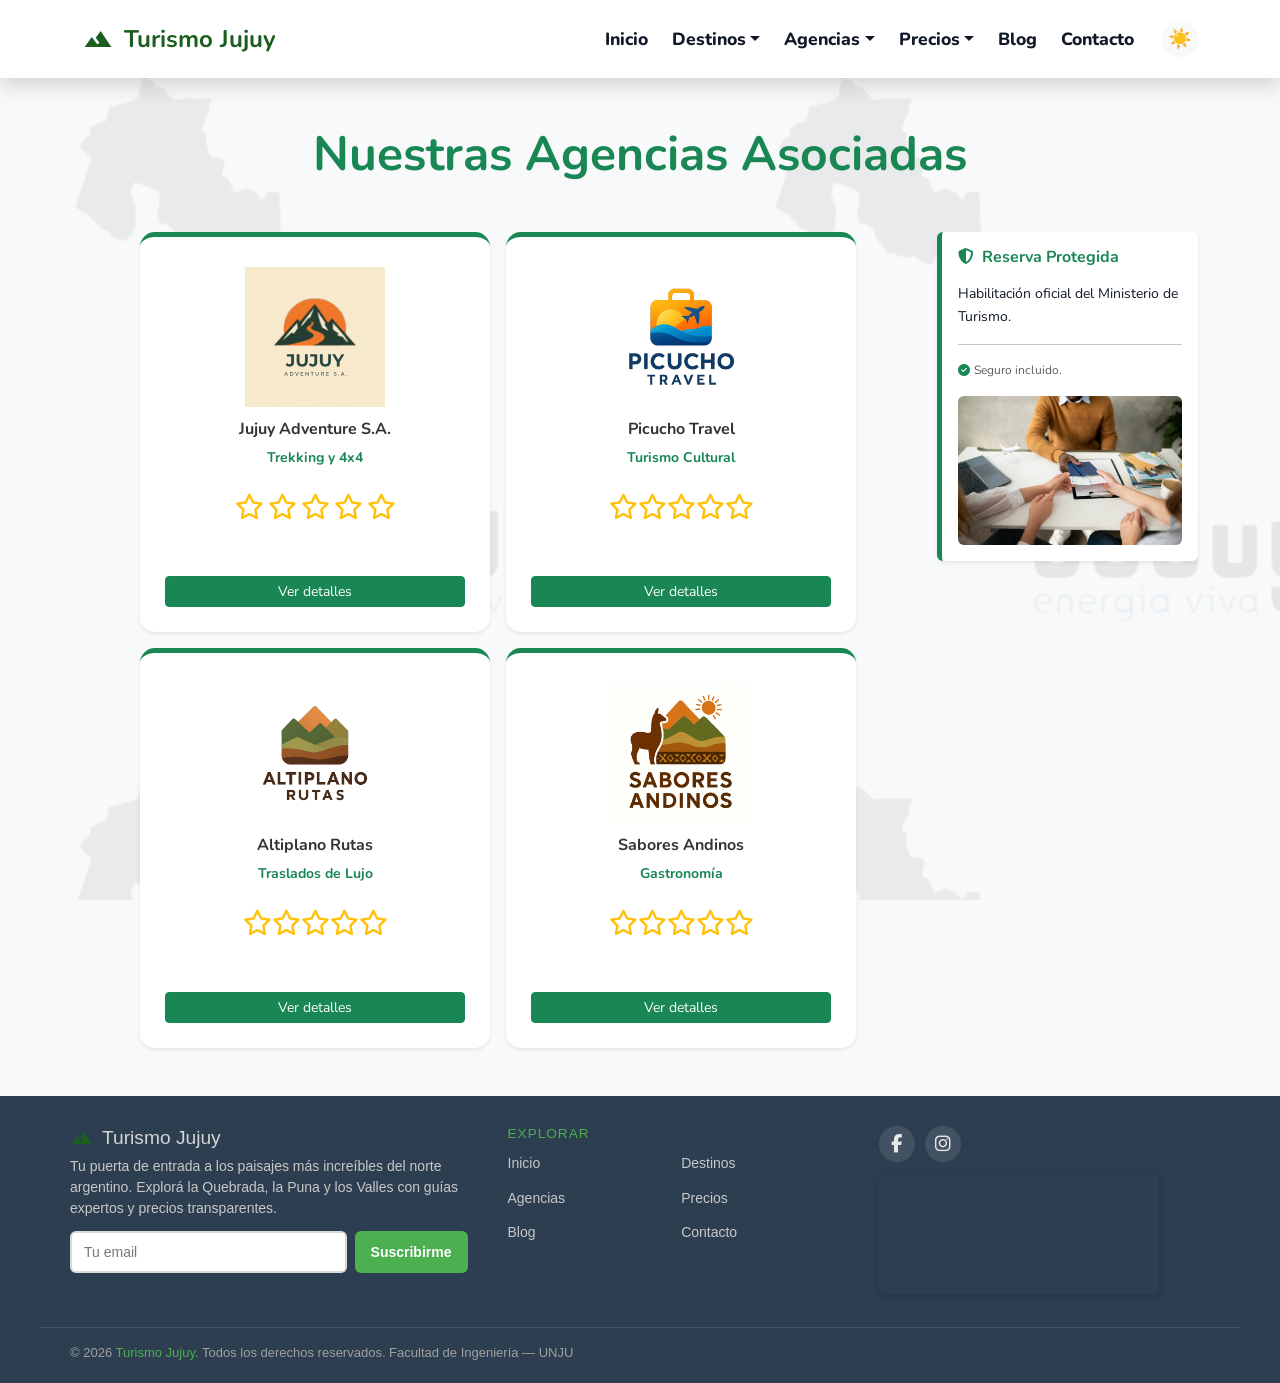
==== commit 393b917f: "Unifica header y footer en partials dinamicos, limpia dependencias y arregla mapa" ====
--- a/agencias.html
+++ b/agencias.html
@@ -6,7 +6,7 @@
     <title>Turismo | Agencias Aliadas</title>
     <link rel="icon" href="images/index/logo.png" type="image/png">
     <!-- Bootstrap CSS -->
-    <link href="https://cdn.jsdelivr.net/npm/bootstrap@5.3.3/dist/css/bootstrap.min.css" rel="stylesheet">
+    <link href="vendor/bootstrap/css/bootstrap.min.css" rel="stylesheet">
     <!-- Font Awesome -->
     <link rel="stylesheet" href="https://cdnjs.cloudflare.com/ajax/libs/font-awesome/6.5.0/css/all.min.css">
     <!-- CSS propios -->
@@ -19,73 +19,7 @@
 <body id="agencias-page">
     <input type="checkbox" id="dark-mode-toggle" class="sr-only">
     
-    <header class="main-header">
-        <nav class="navbar navbar-expand-lg">
-            <div class="container">
-                <a href="index.html" class="navbar-brand logo">
-                    <svg viewBox="0 0 24 24" class="logo-svg">
-                        <path d="M14 6l-3.75 5 2.85 3.8-1.6 1.2C9.8 13.8 7.3 10.5 7.3 10.5L2 18h20L14 6z"/>
-                    </svg>
-                    Turismo Jujuy
-                </a>
-
-                <button class="navbar-toggler" type="button" data-bs-toggle="collapse" data-bs-target="#navbarMain" aria-controls="navbarMain" aria-expanded="false" aria-label="Abrir menú">
-                    <span class="navbar-toggler-icon"></span>
-                </button>
-
-                <div class="collapse navbar-collapse" id="navbarMain">
-                    <ul class="navbar-nav ms-auto">
-                        <li class="nav-item"><a class="nav-link" href="index.html">Inicio</a></li>
-                        <li class="nav-item dropdown">
-                            <a class="nav-link dropdown-toggle" href="destinos.html" role="button" data-bs-toggle="dropdown" aria-expanded="false">Destinos</a>
-                            <div class="dropdown-menu mega-menu">
-                                <div class="mega-column">
-                                    <h4>Regiones</h4>
-                                    <a class="dropdown-item" href="destinos.html#quebrada">Quebrada de Humahuaca</a>
-                                    <a class="dropdown-item" href="destinos.html#puna">La Puna</a>
-                                    <a class="dropdown-item" href="destinos.html#yungas">Selva de las Yungas</a>
-                                    <a class="dropdown-item" href="destinos.html#valles">Valles Templados</a>
-                                </div>
-                                <div class="mega-column">
-                                    <h4>Experiencias</h4>
-                                    <a class="dropdown-item" href="#">Aventura Extrema</a>
-                                    <a class="dropdown-item" href="#">Cultura y Tradición</a>
-                                    <a class="dropdown-item" href="#">Gastronomía Local</a>
-                                </div>
-                                <div class="mega-column mega-img">
-                                    <a href="destinos.html" aria-label="Ver todos los destinos">
-                                        <img src="images/index/purmamarca.webp" alt="Destino destacado: Purmamarca">
-                                    </a>
-                                </div>
-                            </div>
-                        </li>
-                        <li class="nav-item dropdown">
-                            <a class="nav-link dropdown-toggle" href="agencias.html" role="button" data-bs-toggle="dropdown" aria-expanded="false">Agencias</a>
-                            <div class="dropdown-menu mega-menu mega-menu-small">
-                                <div class="mega-column"><h4>Por Tipo</h4><a class="dropdown-item" href="agencias.html">Aventura</a><a class="dropdown-item" href="agencias.html">Cultural</a><a class="dropdown-item" href="agencias.html">Gastronómico</a></div>
-                                <div class="mega-column"><h4>Servicios</h4><a class="dropdown-item" href="agencias.html">Excursiones</a><a class="dropdown-item" href="agencias.html">Viajes Privados</a><a class="dropdown-item" href="agencias.html">Paquetes</a></div>
-                            </div>
-                        </li>
-                        <li class="nav-item dropdown">
-                            <a class="nav-link dropdown-toggle" href="precios.html" role="button" data-bs-toggle="dropdown" aria-expanded="false">Precios</a>
-                            <div class="dropdown-menu mega-menu mega-menu-small">
-                                <div class="mega-column"><h4>Regiones</h4><a class="dropdown-item" href="precios.html">Quebrada</a><a class="dropdown-item" href="precios.html">Puna</a><a class="dropdown-item" href="precios.html">Yungas</a></div>
-                                <div class="mega-column"><h4>Planes</h4><a class="dropdown-item" href="precios.html">Individual</a><a class="dropdown-item" href="precios.html">Grupal</a><a class="dropdown-item" href="precios.html">Premium</a></div>
-                            </div>
-                        </li>
-                        <li class="nav-item"><a class="nav-link" href="blog.html">Blog</a></li>
-                        <li class="nav-item"><a class="nav-link" href="contacto.html">Contacto</a></li>
-                    </ul>
-                    <div class="nav-actions ms-3">
-                        <label for="dark-mode-toggle" class="theme-toggle" aria-label="Cambiar tema oscuro/claro">
-                            <span class="icon-sun">☀️</span>
-                            <span class="icon-moon">🌙</span>
-                        </label>
-                    </div>
-                </div>
-            </div>
-        </nav>
-    </header>
+    <div id="header-placeholder"></div>
 
 <main class="container my-5">
     <section id="intro-agencias" class="text-center mb-5">
@@ -115,7 +49,7 @@
                                     </div>
                                 </div>
                                 <button class="btn btn-success btn-sm btn-flip mt-auto">Ver detalles</button>
-                            </div>
+                            </div> 
                             <div class="partner-card-back text-white text-center">
                                 <h4 class="h6 fw-bold">Más Detalles</h4>
                                 <p class="small flex-grow-1">Líderes en expediciones a las Salinas Grandes y el Hornocal.</p>
@@ -227,58 +161,13 @@
     </div>
 </main>
 
-    <footer class="footer-global">
-        <div class="footer-container">
-            <div class="footer-info">
-                <h3 style="display:flex; align-items:center; gap:8px;">
-                    <svg viewBox="0 0 24 24" width="24" height="24" style="fill: var(--verde-unju);">
-                        <path d="M14 6l-3.75 5 2.85 3.8-1.6 1.2C9.8 13.8 7.3 10.5 7.3 10.5L2 18h20L14 6z" />
-                    </svg>
-                    Turismo Jujuy
-                </h3>
-                <p>Tu puerta de entrada a los paisajes más increíbles del norte argentino. Explorá la Quebrada, la Puna y los Valles con guías expertos y precios transparentes.</p>
-                <form class="newsletter-form footer-compact-newsletter" action="#" method="post">
-                    <input class="footer-compact-input" type="email" placeholder="Tu email" required aria-label="Email para newsletter">
-                    <button class="footer-compact-btn" type="submit">Suscribirme</button>
-                </form>
-            </div>
-
-            <nav class="footer-nav" aria-label="Navegación del footer">
-                <h3>Explorar</h3>
-                <ul class="footer-compact-links">
-                    <li><a href="index.html">Inicio</a></li>
-                    <li><a href="destinos.html">Destinos</a></li>
-                    <li><a href="agencias.html">Agencias</a></li>
-                    <li><a href="precios.html">Precios</a></li>
-                    <li><a href="blog.html">Blog</a></li>
-                    <li><a href="contacto.html">Contacto</a></li>
-                </ul>
-            </nav>
-
-            <div class="footer-social">
-                <div class="social-links">
-                    <a href="#" aria-label="Facebook">
-                        <svg viewBox="0 0 24 24" xmlns="http://www.w3.org/2000/svg"><path d="M24 12.073c0-6.627-5.373-12-12-12s-12 5.373-12 12c0 5.99 4.388 10.954 10.125 11.854v-8.385H7.078v-3.47h3.047V9.43c0-3.007 1.792-4.669 4.533-4.669 1.312 0 2.686.235 2.686.235v2.953H15.83c-1.491 0-1.956.925-1.956 1.874v2.25h3.328l-.532 3.47h-2.796v8.385C19.612 23.027 24 18.062 24 12.073z"/></svg>
-                    </a>
-                    <a href="#" aria-label="Instagram">
-                        <svg viewBox="0 0 24 24" xmlns="http://www.w3.org/2000/svg"><path d="M12 2.163c3.204 0 3.584.012 4.85.07 3.252.148 4.771 1.691 4.919 4.919.058 1.265.069 1.645.069 4.849 0 3.205-.012 3.584-.069 4.849-.149 3.225-1.664 4.771-4.919 4.919-1.266.058-1.644.07-4.85.07-3.204 0-3.584-.012-4.849-.07-3.26-.149-4.771-1.699-4.919-4.92-.058-1.265-.07-1.644-.07-4.849 0-3.204.013-3.583.07-4.849.149-3.227 1.664-4.771 4.919-4.919 1.266-.057 1.645-.069 4.849-.069zM12 0C8.741 0 8.333.014 7.053.072 2.695.272.273 2.69.073 7.052.014 8.333 0 8.741 0 12c0 3.259.014 3.668.072 4.948.2 4.358 2.618 6.78 6.98 6.98C8.333 23.986 8.741 24 12 24c3.259 0 3.668-.014 4.948-.072 4.354-.2 6.782-2.618 6.979-6.98.059-1.28.073-1.689.073-4.948 0-3.259-.014-3.667-.072-4.947-.196-4.354-2.617-6.78-6.979-6.98C15.668.014 15.259 0 12 0zm0 5.838a6.162 6.162 0 100 12.324 6.162 6.162 0 000-12.324zM12 16a4 4 0 110-8 4 4 0 010 8zm6.406-11.845a1.44 1.44 0 100 2.881 1.44 1.44 0 000-2.881z"/></svg>
-                    </a>
-                </div>
-                <div class="mapa-google">
-                    <iframe src="https://www.google.com/maps/embed?pb=!1m18!1m12!1m3!1d3639.22791650303!2d-65.3082!3d-24.1833!2m3!1f0!2f0!3f0!3m2!1i1024!2i768!4f13.1!3m3!1m2!1s0x0%3A0x0!2zMjTCsDExJzAwLjAiUyA2NcKwMTgnMjkuNSJX!5e0!3m2!1ses!2sar!4v1650000000000" width="280" height="120" style="border:0;" allowfullscreen="" loading="lazy" title="Ubicación Turismo Jujuy"></iframe>
-                </div>
-            </div>
-        </div>
-
-        <div class="footer-bottom">
-            <p>© 2026 <a href="index.html">Turismo Jujuy</a>. Todos los derechos reservados. Facultad de Ingeniería — UNJU</p>
-        </div>
-    </footer>
+    <div id="footer-placeholder"></div>
 
     <!-- jQuery -->
+    <script src="js/layout.js"></script>
     <script src="https://code.jquery.com/jquery-3.7.1.min.js"></script>
     <!-- Bootstrap JS -->
-    <script src="https://cdn.jsdelivr.net/npm/bootstrap@5.3.3/dist/js/bootstrap.bundle.min.js"></script>
+    <script src="vendor/bootstrap/js/bootstrap.bundle.min.js"></script>
     <!-- JS propios -->
     <script src="js/agencias.js"></script>
 </body>
--- a/css/agencias.css
+++ b/css/agencias.css
@@ -10,7 +10,7 @@
     height: 100%;
     transition: transform 0.6s cubic-bezier(0.175, 0.885, 0.32, 1.275);
     transform-style: preserve-3d;
-}
+} 
 .is-flipped {
     transform: rotateY(180deg);
 }
